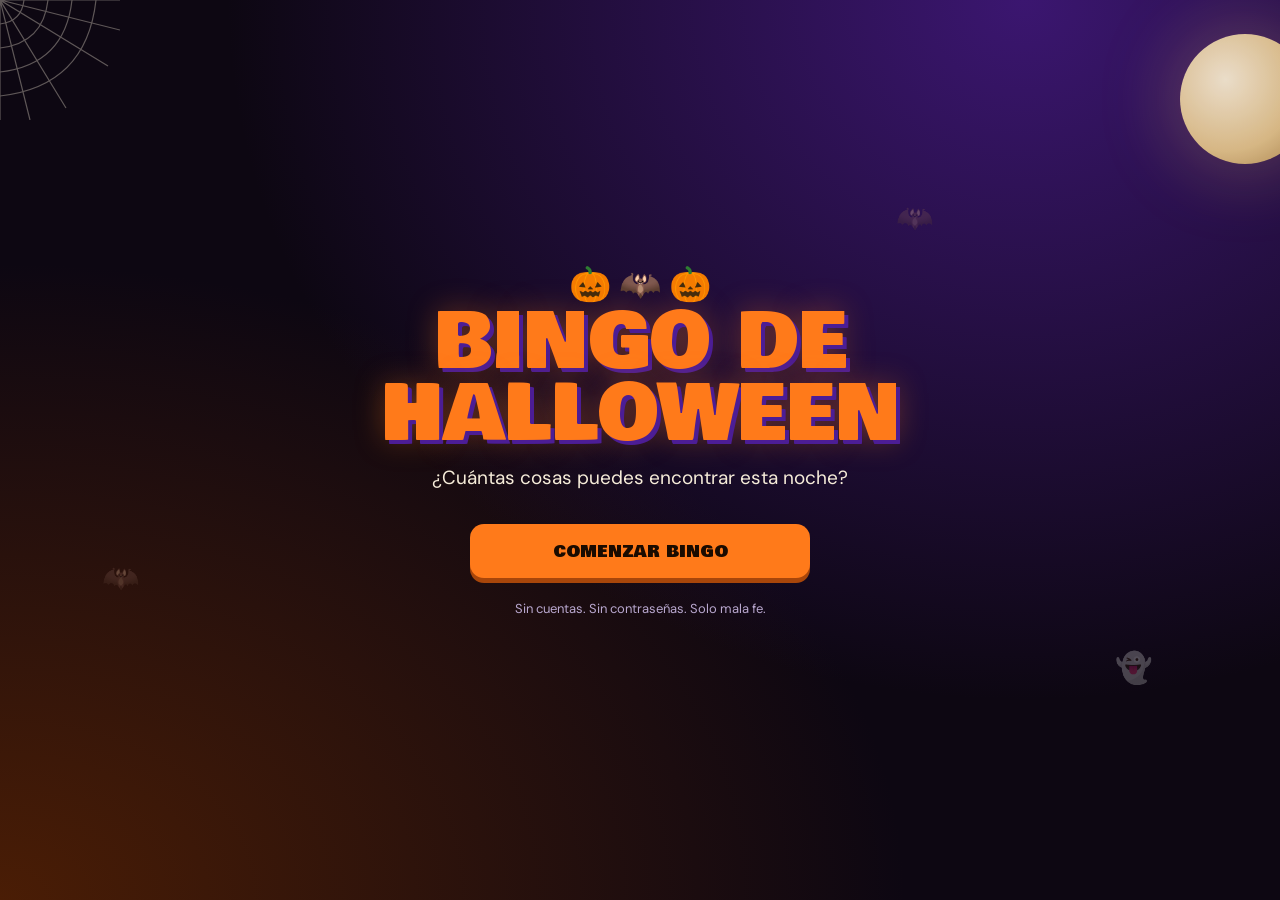
==== index.html @ 64d0144e "Add files via upload" ====
<!DOCTYPE html>
<html lang="es">
<head>
<meta charset="utf-8">
<meta name="viewport" content="width=device-width, initial-scale=1, viewport-fit=cover">
<meta name="theme-color" content="#0d0712">
<title>Bingo de Halloween</title>
<link rel="icon" href="data:image/svg+xml,<svg xmlns=%22http://www.w3.org/2000/svg%22 viewBox=%220 0 100 100%22><text y=%22.9em%22 font-size=%2290%22>🎃</text></svg>">
<link href="https://fonts.googleapis.com/css2?family=Bowlby+One&family=DM+Sans:wght@400;600;700&display=swap" rel="stylesheet">
<style>
/* ===== COLORES: cámbialos aquí ===== */
:root{--bg:#0d0712;--p1:#1b0f2a;--p2:#2d1647;--line:#5a3490;--pu:#7c3aed;--or:#ff7a1a;--or2:#ffb066;--cr:#f6ecd9;--mut:#b9a8cf;
color-scheme:dark;box-sizing:border-box;padding-top:env(safe-area-inset-top,0px);padding-bottom:env(safe-area-inset-bottom,0px)}
*,*::before,*::after{box-sizing:inherit}
html{height:100%;scroll-padding-top:env(safe-area-inset-top,0px)}
body{margin:0;min-height:100%;background:var(--bg);background-image:radial-gradient(ellipse at 80% 0%,#3b1670 0%,transparent 55%),radial-gradient(ellipse at 0% 100%,#4a1d05 0%,transparent 50%);background-attachment:fixed;color:var(--cr);font-family:'DM Sans',system-ui,-apple-system,sans-serif;-webkit-tap-highlight-color:transparent;overflow-x:hidden}
h1,h2,.btn,.title{font-family:'Bowlby One',Impact,'Arial Black',sans-serif;font-weight:400}
.screen{display:none;min-height:100dvh;padding:20px 14px 28px;flex-direction:column;align-items:center;position:relative}
.screen.on{display:flex}
.wrap{width:100%;max-width:560px;margin:0 auto}
/* decoración */
.moon{position:absolute;top:34px;right:-30px;width:130px;height:130px;border-radius:50%;background:radial-gradient(circle at 35% 35%,#fff3d6,#e9c98a 60%,#b58c4a);box-shadow:0 0 70px 10px rgba(255,200,120,.25);opacity:.9;pointer-events:none}
.web{position:absolute;top:0;left:0;width:120px;opacity:.35;pointer-events:none}
.fl{position:absolute;font-size:30px;opacity:.28;pointer-events:none;animation:bob 5s ease-in-out infinite}
@keyframes bob{50%{transform:translateY(-12px) rotate(6deg)}}
/* home */
#home{justify-content:center;text-align:center}
.title{font-size:clamp(40px,13vw,76px);line-height:.95;color:var(--or);text-shadow:4px 4px 0 #4c1d95,0 0 30px rgba(255,122,26,.35);margin:0 0 6px;animation:flick 6s infinite}
@keyframes flick{0%,92%,96%,100%{opacity:1}94%{opacity:.55}98%{opacity:.8}}
.sub{font-size:19px;color:var(--cr);margin:14px 0 34px}
.tiny{color:var(--mut);font-size:13px;margin-top:22px}
/* botones */
.btn{display:inline-flex;align-items:center;justify-content:center;gap:8px;min-height:54px;padding:12px 22px;border:0;border-radius:14px;background:var(--or);color:#1a0b00;font-size:16px;cursor:pointer;box-shadow:0 5px 0 #a8460a;transition:transform .08s,box-shadow .08s,filter .15s;width:100%;max-width:340px;touch-action:manipulation}
.btn:active{transform:translateY(4px);box-shadow:0 1px 0 #a8460a}
.btn:hover{filter:brightness(1.08)}
.btn.ghost{background:transparent;color:var(--cr);border:2px solid var(--line);box-shadow:none}
.btn.sm{min-height:48px;font-size:14px;padding:10px 12px;max-width:none;flex:1}
:focus-visible{outline:3px solid var(--cr);outline-offset:3px}
/* formulario */
#name{justify-content:center;text-align:center}
h2{font-size:28px;margin:0 0 18px;color:var(--or)}
input{width:100%;max-width:340px;min-height:54px;border-radius:14px;border:2px solid var(--line);background:var(--p1);color:var(--cr);font:600 18px 'DM Sans',sans-serif;padding:10px 16px;text-align:center;margin-bottom:12px}
input::placeholder{color:#8d7aa8}
.stack{display:flex;flex-direction:column;align-items:center;gap:12px;width:100%}
.or{color:var(--mut);font-size:14px}
/* juego */
.head{text-align:center;margin-bottom:12px}
.head h2{font-size:clamp(22px,7vw,30px);margin:0 0 8px;overflow-wrap:anywhere}
.prog{display:flex;align-items:center;gap:10px;justify-content:center;font-weight:700;font-size:15px}
.bar{flex:1;max-width:220px;height:14px;border-radius:9px;background:var(--p1);border:2px solid var(--line);overflow:hidden}
.bar i{display:block;height:100%;width:0;background:linear-gradient(90deg,var(--pu),var(--or));transition:width .35s}
.grid{display:grid;grid-template-columns:repeat(var(--n),1fr);gap:8px;width:100%}
.cell{aspect-ratio:1;border-radius:10px;background:var(--p2);border:2px solid var(--line);color:var(--cr);padding:3px;display:flex;align-items:center;justify-content:center;text-align:center;line-height:1.12;overflow:hidden;overflow-wrap:anywhere;hyphens:auto;position:relative;cursor:pointer;font:600 clamp(14px,4.4vw,19px)/1.15 'DM Sans',sans-serif;touch-action:manipulation;transition:background .2s,transform .12s,border-color .2s}
.cell.t1{font-size:clamp(17px,5.4vw,25px)}
.cell.t3{font-size:clamp(13px,3.9vw,17px)}
.cell:hover{border-color:var(--or2)}
.cell:active{transform:scale(.93)}
.cell.on{background:var(--or);border-color:var(--or2);color:#1a0b00;font-weight:700}
.cell.on::after{content:"✓";position:absolute;top:1px;right:4px;font-size:15px;font-weight:700;animation:pop .35s cubic-bezier(.3,1.8,.5,1)}
@keyframes pop{from{transform:scale(0) rotate(-40deg)}}
.cell.win{box-shadow:0 0 0 3px var(--cr),0 0 16px 3px var(--or);z-index:1}
.cell.free{font-size:14px;flex-direction:column;cursor:default;background:#4c1d95;border-color:var(--pu);color:var(--cr)}
.cell.free b{font-size:clamp(34px,11vw,56px);display:block}
.code{display:flex;align-items:center;justify-content:center;gap:10px;margin:14px 0 4px;color:var(--mut);font-size:14px;flex-wrap:wrap}
.code button{background:var(--p1);color:var(--cr);border:2px solid var(--line);border-radius:10px;min-height:44px;padding:0 12px;font:700 15px 'DM Sans',sans-serif;letter-spacing:.5px;cursor:pointer}
.row{display:flex;gap:10px;margin-top:14px}
/* modal */
#modal{position:fixed;inset:0;background:rgba(5,2,10,.85);display:none;align-items:center;justify-content:center;padding:20px;z-index:50}
#modal.on{display:flex}
.box{background:var(--p1);border:3px solid var(--or);border-radius:22px;padding:24px 18px;max-width:380px;width:100%;text-align:center;box-shadow:0 0 50px rgba(255,122,26,.3);animation:box .35s cubic-bezier(.3,1.5,.5,1)}
@keyframes box{from{transform:scale(.7);opacity:0}}
.box .em{font-size:38px;letter-spacing:6px}
.box h2{font-size:42px;margin:6px 0}
.box p{margin:6px 0 12px;font-size:16px}
.box .stack{margin-top:14px}
.mini{display:grid;gap:3px;width:110px;margin:10px auto 0}
.mini i{aspect-ratio:1;border-radius:3px;background:var(--p2);border:1px solid var(--line)}
.mini i.w{background:var(--or);border-color:var(--or2)}
.cf{position:fixed;top:-30px;z-index:60;pointer-events:none;animation:fall linear forwards}
@keyframes fall{to{transform:translateY(112vh) rotate(720deg)}}
#toast{position:fixed;left:50%;bottom:calc(24px + env(safe-area-inset-bottom,0px));transform:translate(-50%,40px);background:var(--cr);color:#1a0b00;font-weight:700;padding:12px 18px;border-radius:12px;opacity:0;transition:.25s;z-index:70;pointer-events:none;max-width:90vw;text-align:center}
#toast.on{opacity:1;transform:translate(-50%,0)}
@media (prefers-reduced-motion:reduce){*{animation:none!important;transition:none!important}}
</style>
</head>
<body>

<!-- PANTALLA 1 -->
<main id="home" class="screen on">
  <div class="moon" aria-hidden="true"></div>
  <svg class="web" viewBox="0 0 100 100" fill="none" stroke="#f6ecd9" stroke-width="1" aria-hidden="true"><path d="M0 0L100 0M0 0L0 100M0 0L90 55M0 0L55 90M0 0L100 25M0 0L25 100"/><path d="M20 0Q18 18 0 20M40 0Q36 36 0 40M60 0Q54 54 0 60M80 0Q72 72 0 80"/></svg>
  <span class="fl" style="left:8%;top:62%" aria-hidden="true">🦇</span>
  <span class="fl" style="right:10%;top:72%;animation-delay:-2s" aria-hidden="true">👻</span>
  <span class="fl" style="left:70%;top:22%;animation-delay:-3s" aria-hidden="true">🦇</span>
  <div class="wrap" style="position:relative">
    <div aria-hidden="true" style="font-size:34px">🎃 🦇 🎃</div>
    <h1 class="title" id="appTitle">BINGO DE<br>HALLOWEEN</h1>
    <p class="sub">¿Cuántas cosas puedes encontrar esta noche?</p>
    <button class="btn" id="goName">COMENZAR BINGO</button>
    <p class="tiny">Sin cuentas. Sin contraseñas. Solo mala fe.</p>
  </div>
</main>

<!-- PANTALLA 2 -->
<main id="name" class="screen">
  <svg class="web" viewBox="0 0 100 100" fill="none" stroke="#f6ecd9" stroke-width="1" aria-hidden="true"><path d="M0 0L100 0M0 0L0 100M0 0L90 55M0 0L55 90M0 0L100 25M0 0L25 100"/><path d="M20 0Q18 18 0 20M40 0Q36 36 0 40M60 0Q54 54 0 60M80 0Q72 72 0 80"/></svg>
  <div class="wrap stack" style="position:relative">
    <h2>¿Cómo te llamas?</h2>
    <label for="nameIn" style="position:absolute;left:-9999px">Tu nombre</label>
    <input id="nameIn" maxlength="20" placeholder="Escribe tu nombre" autocomplete="given-name">
    <label for="codeIn" style="position:absolute;left:-9999px">Código de cartilla opcional</label>
    <input id="codeIn" maxlength="14" placeholder="¿Código de cartilla? (opcional)" autocapitalize="characters" style="font-size:15px;min-height:46px">
    <button class="btn" id="startNamed">EMPEZAR BINGO</button>
    <span class="or">o</span>
    <button class="btn ghost" id="startGuest">CONTINUAR COMO INVITADO</button>
  </div>
</main>

<!-- PANTALLA 3 -->
<main id="game" class="screen">
  <div class="wrap">
    <div class="head">
      <h2 id="gTitle"></h2>
      <div class="prog"><span id="gCount"></span><span class="bar" aria-hidden="true"><i id="gBar"></i></span><span id="gPct"></span></div>
    </div>
    <div class="grid" id="grid" role="group" aria-label="Cartilla de bingo"></div>
    <div class="code"><span>Código de cartilla:</span><button id="codeBtn" aria-label="Copiar código de cartilla"></button></div>
    <div class="row">
      <button class="btn sm" id="share">📤 COMPARTIR</button>
      <button class="btn sm ghost" id="newCard">🔄 NUEVA CARTILLA</button>
    </div>
  </div>
</main>

<!-- PANTALLA 4 / diálogos -->
<div id="modal" role="dialog" aria-modal="true" aria-labelledby="mTitle">
  <div class="box">
    <div class="em" id="mEmoji"></div>
    <h2 id="mTitle"></h2>
    <p id="mText"></p>
    <div id="mExtra"></div>
    <div class="stack" id="mBtns"></div>
  </div>
</div>
<div id="toast" role="status" aria-live="polite"></div>

<script>
/* ===== CONFIGURACIÓN: cambia textos y reglas aquí ===== */
const CONFIG = {
  APP_NAME: 'Bingo de Halloween',
  SIZE: 3,                    // 3 = cartilla 3×3 (el banco debe tener al menos SIZE*SIZE)
  FREE: true,                 // casilla central LIBRE (solo si SIZE es impar)
  CODE_PREFIX: 'HALLOWEEN-',
  STORAGE_KEY: 'bingo-halloween-v1'
};

/* ===== BANCO DE CASILLAS: agrega, borra o edita líneas ===== */
const BANK = [
  "Un fantasma que parece que sí murió",
  "Un niño con cara de necesitar terapia",
  "Un adulto llorando detrás de la máscara",
  "Un niño más aterrador que su disfraz",
  "Un esqueleto con mejor postura que tú",
  "Un payaso que debería estar vigilado",
  "Un asesino con el cuchillo de su mamá",
  "Sangre falsa con demasiada convicción",
  "Un niño cobrando dulces como una deuda",
  "Una abuela con más dulces que moral",
  "Un fantasma con hoyo para el celular",
  "Alguien disfrazado de mal diagnóstico",
  "Un zombie que ya venía así de casa",
  "Un niño sin ningún adulto a la vista",
  "Un adulto robándole dulces a un niño",
  "Una calabaza tallada con cara de tu ex",
  "Un vecino fingiendo no estar en casa",
  "Dulces vencidos desde 2019",
  "Un dulce sin envoltorio. Sospechoso",
  "Un perro que te juzga en silencio",
  "Un gato con plan de venganza",
  "Mascota más tolerante que su dueño",
  "Un muerto viviente con 2 horas de sueño",
  "Alguien que da más miedo sin disfraz",
  "Una pareja peleando en pleno disfraz",
  "Dos disfraces iguales y un odio nuevo",
  "Un grupo que no sabe quién eligió el tema",
  "Un amigo que ya vomitó. Son las 9",
  "Alguien llorando y diciendo “estoy bien”",
  "Un vaso rojo con “solo agua”",
  "Un asesino serial con sudadera de la U",
  "Una momia desenrollándose en público",
  "Un disfraz roto, ahora es denuncia",
  "Alguien disfrazado de un lunes",
  "Alguien disfrazado de su saldo bancario",
  "Un zombie con mejor vida social que tú",
  "Una persona sola entre mil disfraces",
  "Un chiste de muertos que cayó mal",
  "Un velorio con mejor ambiente que esto",
  "Un señor de 40 pidiendo dulces en serio",
  "Alguien dando el pésame al “muerto”",
  "Un bulto en el piso: ¿borracho o cadáver?",
  "Un niño disfrazado de oficinista",
  "Un oficinista disfrazado de oficinista",
  "Un “zombie” con resaca de ayer",
  "Un amigo que se rindió y se fue a casa",
  "Una máscara que da miedo al sonreír",
  "Una bruja con mejor trabajo que tú",
  "Una calabaza podrida del año pasado",
  "Una tumba de cartón con nombre mal escrito",
  "Un adorno que da miedo sin razón",
  "“Yo no creo en esto” corriendo",
  "Un NPC cargando una bolsa de dulces",
  "Un grupo que se odia, pero posa",
  "Alguien pidiendo dulces como amenaza",
  "Una caja de dulces abandonada a su suerte",
  "Un doctor que no es doctor",
  "Una “mordida” que en realidad es chupetón",
  "Un bebé con cara de arrepentirse de nacer",
  "Alguien que se cae y sigue en personaje",
  "Un cadáver fingido que sí se movió",
  "Una sombra que resultó ser un vecino",
  "Un adulto asustando niños demasiado bien",
  "Una casa a oscuras con un ruido raro",
  "Un disfraz que ya olía a muerto",
  "Un hombre arrastrando a su amigo “muerto”",
  "Un sobreviviente de una mala decisión",
  "Un fantasma que no sabe que murió",
  "Alguien con la lápida de su sueldo"
];

/* ===== LÓGICA ===== */
const $ = s => document.querySelector(s);
const N = CONFIG.SIZE, TOTAL = N * N;
const HAS_FREE = CONFIG.FREE && N % 2 === 1;
const FREE_IDX = (TOTAL - 1) / 2;
const POOL = [...new Set(BANK)];               // quita duplicados del banco por seguridad
const NEED = TOTAL - (HAS_FREE ? 1 : 0);
let st = null;

function rng(a){return function(){a|=0;a=a+0x6D2B79F5|0;let t=Math.imul(a^a>>>15,1|a);t=t+Math.imul(t^t>>>7,61|t)^t;return((t^t>>>14)>>>0)/4294967296}}
function randCode(){return Math.floor(Math.random()*65536).toString(16).toUpperCase().padStart(4,'0')}
// Misma semilla + mismo banco = misma cartilla
function build(code){
  const r = rng(parseInt(code,16));
  const a = POOL.slice();
  for(let i=a.length-1;i>0;i--){const j=Math.floor(r()*(i+1));[a[i],a[j]]=[a[j],a[i]]}
  const cells = a.slice(0,NEED);               // los primeros NEED del mezclado: sin repetidos
  if(HAS_FREE) cells.splice(FREE_IDX,0,null);
  return cells;
}
function lines(){
  const L=[];
  for(let r=0;r<N;r++)L.push({id:'r'+r,name:'Fila '+(r+1),c:[...Array(N)].map((_,c)=>r*N+c)});
  for(let c=0;c<N;c++)L.push({id:'c'+c,name:'Columna '+(c+1),c:[...Array(N)].map((_,r)=>r*N+c)});
  L.push({id:'d1',name:'Diagonal ↘',c:[...Array(N)].map((_,i)=>i*N+i)});
  L.push({id:'d2',name:'Diagonal ↙',c:[...Array(N)].map((_,i)=>i*N+(N-1-i))});
  return L;
}
const LINES = lines();
function save(){try{localStorage.setItem(CONFIG.STORAGE_KEY,JSON.stringify(st))}catch(e){}}
function load(){try{const s=JSON.parse(localStorage.getItem(CONFIG.STORAGE_KEY));if(s&&Array.isArray(s.cells)&&s.cells.length===TOTAL&&Array.isArray(s.marked))return s}catch(e){}return null}
function show(id){document.querySelectorAll('.screen').forEach(s=>s.classList.toggle('on',s.id===id));window.scrollTo(0,0)}
let tt;function toast(m){const t=$('#toast');t.textContent=m;t.classList.add('on');clearTimeout(tt);tt=setTimeout(()=>t.classList.remove('on'),2200)}
function parseCode(v){const m=String(v||'').trim().toUpperCase().replace(CONFIG.CODE_PREFIX,'');return /^[0-9A-F]{4}$/.test(m)?m:null}

function fresh(code){
  st.code=code; st.cells=build(code);
  st.marked=st.cells.map(c=>c===null); st.bingos=[];
  save(); renderGrid(); update();
}
function renderGrid(){
  const g=$('#grid'); g.innerHTML=''; g.style.setProperty('--n',N);
  st.cells.forEach((t,i)=>{
    const b=document.createElement('button'); b.type='button'; b.className='cell';
    if(t===null){b.classList.add('free');b.disabled=true;b.innerHTML='<b>🎃</b>LIBRE';b.setAttribute('aria-label','Casilla libre, ya marcada');}
    else{b.textContent=t;b.classList.add(t.length<26?'t1':t.length>44?'t3':'t2');b.dataset.i=i;b.setAttribute('aria-pressed','false');b.setAttribute('aria-label',t);b.onclick=()=>toggle(i)}
    g.append(b);
  });
}
function done(){
  const d=LINES.filter(l=>l.c.every(i=>st.marked[i]));
  if(st.marked.every(Boolean)) d.push({id:'full',name:'¡Cartilla completa!',c:[...Array(TOTAL).keys()]});
  return d;
}
function update(){
  const d=done(), win=new Set(); d.filter(l=>l.id!=='full').forEach(l=>l.c.forEach(i=>win.add(i)));
  [...$('#grid').children].forEach((b,i)=>{
    if(st.cells[i]===null){b.classList.toggle('win',win.has(i));return}
    b.classList.toggle('on',!!st.marked[i]); b.setAttribute('aria-pressed',!!st.marked[i]); b.classList.toggle('win',win.has(i));
  });
  const found=st.marked.filter((m,i)=>m&&st.cells[i]!==null).length, pct=Math.round(found/NEED*100);
  $('#gTitle').textContent='Bingo de '+st.name+' 🎃';
  $('#gCount').textContent=found+' / '+NEED+' encontrados';
  $('#gBar').style.width=pct+'%'; $('#gPct').textContent=pct+'%';
  $('#codeBtn').textContent=CONFIG.CODE_PREFIX+st.code+' 📋';
  return d;
}
function toggle(i){
  st.marked[i]=!st.marked[i];
  if(navigator.vibrate)try{navigator.vibrate(12)}catch(e){}
  const d=update();
  const fresh_=d.filter(l=>!st.bingos.includes(l.id));
  st.bingos=d.map(l=>l.id); save();
  if(fresh_.length&&st.marked[i]) bingo(fresh_);
}
function mini(set){
  const m=document.createElement('div');m.className='mini';m.style.gridTemplateColumns='repeat('+N+',1fr)';
  for(let i=0;i<TOTAL;i++){const c=document.createElement('i');if(set.has(i))c.className='w';m.append(c)}
  return m;
}
function bingo(ls){
  const full=ls.some(l=>l.id==='full'), set=new Set(); ls.forEach(l=>l.c.forEach(i=>set.add(i)));
  confetti();
  modal({emoji:'🎃 👻 🎃',title:full?'¡CARTILLA!':'¡BINGO!',
    text:(full?'¡Completaste TODA la cartilla! ':'Acabas de completar: '+ls.map(l=>l.name).join(' + ')+'. ')+'¡Encontraste '+(full?NEED:N)+' cosas de Halloween!',
    extra:full?null:mini(set),btns:[['SEGUIR JUGANDO','',null]]});
}
function modal({emoji,title,text,extra,btns}){
  $('#mEmoji').textContent=emoji||''; $('#mTitle').textContent=title; $('#mText').textContent=text||'';
  const x=$('#mExtra');x.innerHTML='';if(extra)x.append(extra);
  const b=$('#mBtns');b.innerHTML='';
  btns.forEach(([l,cls,fn])=>{const e=document.createElement('button');e.className='btn '+cls;e.textContent=l;e.onclick=()=>{$('#modal').classList.remove('on');if(fn)fn()};b.append(e)});
  $('#modal').classList.add('on'); b.firstChild.focus();
}
function confetti(){
  if(matchMedia('(prefers-reduced-motion:reduce)').matches)return;
  const em=['🎃','🦇','👻','🕸️','🌙'],col=['#ff7a1a','#7c3aed','#f6ecd9','#ffb066'];
  for(let i=0;i<46;i++){
    const s=document.createElement('span');s.className='cf';
    if(i%3===0){s.textContent=em[i%5];s.style.fontSize=(18+Math.random()*14)+'px'}
    else{s.style.width='9px';s.style.height='14px';s.style.background=col[i%4]}
    s.style.left=Math.random()*100+'vw';s.style.animationDuration=(1.6+Math.random()*1.6)+'s';s.style.animationDelay=Math.random()*.5+'s';
    document.body.append(s);setTimeout(()=>s.remove(),3800);
  }
}
function copy(text){
  if(navigator.clipboard&&window.isSecureContext)return navigator.clipboard.writeText(text);
  return new Promise((ok,no)=>{const t=document.createElement('textarea');t.value=text;t.style.cssText='position:fixed;opacity:0';document.body.append(t);t.select();try{document.execCommand('copy')?ok():no()}catch(e){no()}t.remove()});
}
function shareText(){
  const found=st.marked.filter((m,i)=>m&&st.cells[i]!==null).length;
  return '🎃 '+CONFIG.APP_NAME+'\nJugador: '+st.name+'\n'+found+'/'+NEED+' encontrados\nCódigo: '+CONFIG.CODE_PREFIX+st.code;
}
async function share(){
  const text=shareText();
  if(navigator.share){try{await navigator.share({title:CONFIG.APP_NAME,text});return}catch(e){if(e&&e.name==='AbortError')return}}
  try{await copy(text);toast('Copiado. Pégalo en el grupo 📋')}catch(e){toast('No se pudo copiar')}
}
function start(name,codeRaw){
  let code=null;
  if(codeRaw&&codeRaw.trim()){code=parseCode(codeRaw);if(!code){toast('Código inválido. Ej: '+CONFIG.CODE_PREFIX+'7F3A');return}}
  st={name:name||'invitado',code:'',cells:[],marked:[],bingos:[]};
  fresh(code||randCode()); show('game');
}

/* ===== EVENTOS ===== */
document.title=CONFIG.APP_NAME;
$('#goName').onclick=()=>{show('name');$('#nameIn').focus()};
$('#startNamed').onclick=()=>{const n=$('#nameIn').value.trim();if(!n){toast('Escribe tu nombre o entra como invitado');$('#nameIn').focus();return}start(n,$('#codeIn').value)};
$('#startGuest').onclick=()=>start('',$('#codeIn').value);
$('#nameIn').addEventListener('keydown',e=>{if(e.key==='Enter')$('#startNamed').click()});
$('#share').onclick=share;
$('#codeBtn').onclick=()=>copy(CONFIG.CODE_PREFIX+st.code).then(()=>toast('Código copiado')).catch(()=>toast('No se pudo copiar'));
$('#newCard').onclick=()=>modal({emoji:'🔄',title:'¿NUEVA?',text:'¿Quieres generar una nueva cartilla? Perderás el progreso actual.',
  btns:[['CANCELAR','ghost',null],['NUEVA CARTILLA','',()=>fresh(randCode())]]});

/* ===== ARRANQUE: retoma la cartilla guardada ===== */
st=load();
if(st){renderGrid();update();show('game')}
</script>
</body>
</html>
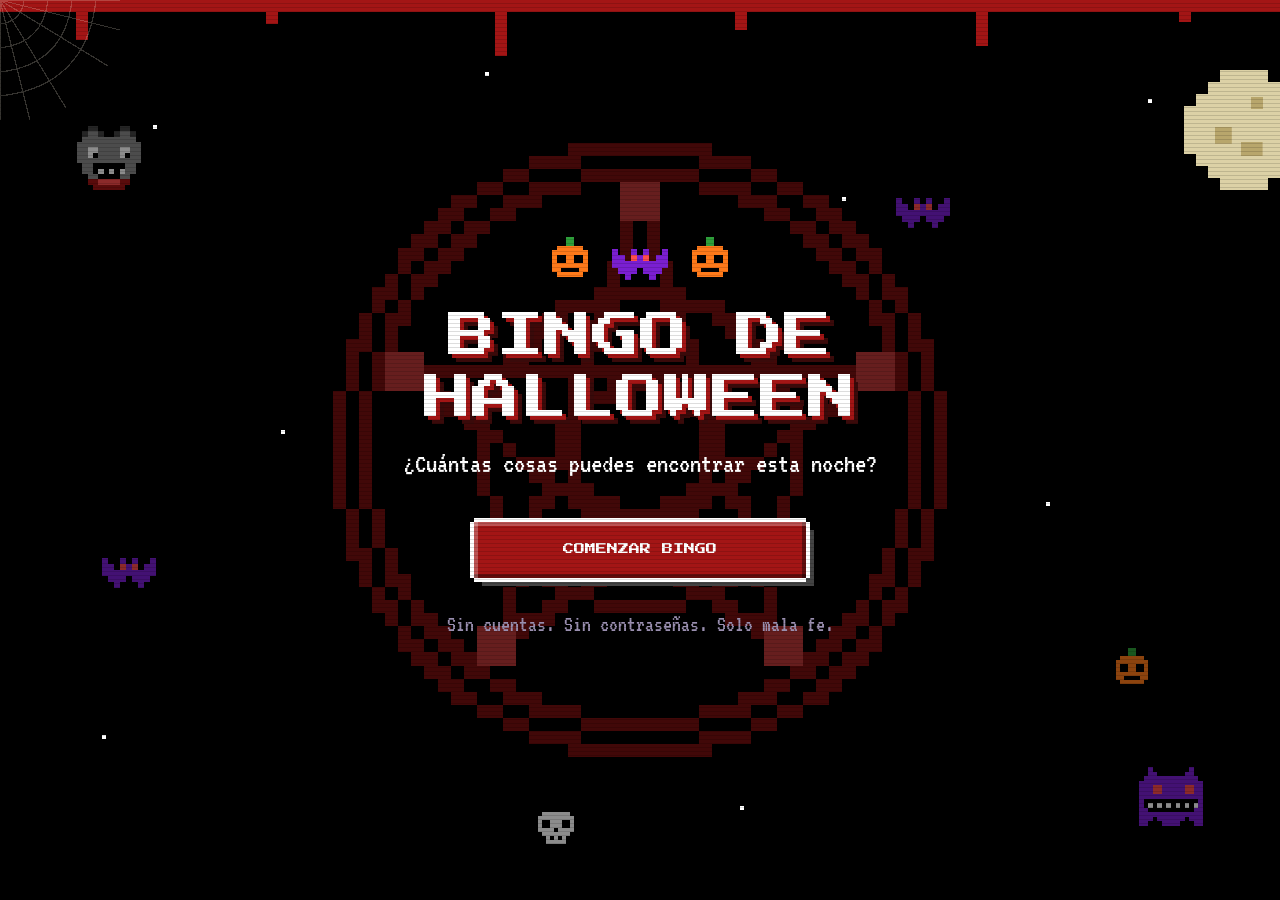
==== commit fc8df859: "CAMBIO TOTAL DE LA INTERFAZ Agregué nuevo archivo para sprites en Css" ====
--- a/index.html
+++ b/index.html
@@ -3,99 +3,31 @@
 <head>
 <meta charset="utf-8">
 <meta name="viewport" content="width=device-width, initial-scale=1, viewport-fit=cover">
-<meta name="theme-color" content="#0d0712">
+<meta name="theme-color" content="#000000">
 <title>Bingo de Halloween</title>
 <link rel="icon" href="data:image/svg+xml,<svg xmlns=%22http://www.w3.org/2000/svg%22 viewBox=%220 0 100 100%22><text y=%22.9em%22 font-size=%2290%22>🎃</text></svg>">
-<link href="https://fonts.googleapis.com/css2?family=Bowlby+One&family=DM+Sans:wght@400;600;700&display=swap" rel="stylesheet">
-<style>
-/* ===== COLORES: cámbialos aquí ===== */
-:root{--bg:#0d0712;--p1:#1b0f2a;--p2:#2d1647;--line:#5a3490;--pu:#7c3aed;--or:#ff7a1a;--or2:#ffb066;--cr:#f6ecd9;--mut:#b9a8cf;
-color-scheme:dark;box-sizing:border-box;padding-top:env(safe-area-inset-top,0px);padding-bottom:env(safe-area-inset-bottom,0px)}
-*,*::before,*::after{box-sizing:inherit}
-html{height:100%;scroll-padding-top:env(safe-area-inset-top,0px)}
-body{margin:0;min-height:100%;background:var(--bg);background-image:radial-gradient(ellipse at 80% 0%,#3b1670 0%,transparent 55%),radial-gradient(ellipse at 0% 100%,#4a1d05 0%,transparent 50%);background-attachment:fixed;color:var(--cr);font-family:'DM Sans',system-ui,-apple-system,sans-serif;-webkit-tap-highlight-color:transparent;overflow-x:hidden}
-h1,h2,.btn,.title{font-family:'Bowlby One',Impact,'Arial Black',sans-serif;font-weight:400}
-.screen{display:none;min-height:100dvh;padding:20px 14px 28px;flex-direction:column;align-items:center;position:relative}
-.screen.on{display:flex}
-.wrap{width:100%;max-width:560px;margin:0 auto}
-/* decoración */
-.moon{position:absolute;top:34px;right:-30px;width:130px;height:130px;border-radius:50%;background:radial-gradient(circle at 35% 35%,#fff3d6,#e9c98a 60%,#b58c4a);box-shadow:0 0 70px 10px rgba(255,200,120,.25);opacity:.9;pointer-events:none}
-.web{position:absolute;top:0;left:0;width:120px;opacity:.35;pointer-events:none}
-.fl{position:absolute;font-size:30px;opacity:.28;pointer-events:none;animation:bob 5s ease-in-out infinite}
-@keyframes bob{50%{transform:translateY(-12px) rotate(6deg)}}
-/* home */
-#home{justify-content:center;text-align:center}
-.title{font-size:clamp(40px,13vw,76px);line-height:.95;color:var(--or);text-shadow:4px 4px 0 #4c1d95,0 0 30px rgba(255,122,26,.35);margin:0 0 6px;animation:flick 6s infinite}
-@keyframes flick{0%,92%,96%,100%{opacity:1}94%{opacity:.55}98%{opacity:.8}}
-.sub{font-size:19px;color:var(--cr);margin:14px 0 34px}
-.tiny{color:var(--mut);font-size:13px;margin-top:22px}
-/* botones */
-.btn{display:inline-flex;align-items:center;justify-content:center;gap:8px;min-height:54px;padding:12px 22px;border:0;border-radius:14px;background:var(--or);color:#1a0b00;font-size:16px;cursor:pointer;box-shadow:0 5px 0 #a8460a;transition:transform .08s,box-shadow .08s,filter .15s;width:100%;max-width:340px;touch-action:manipulation}
-.btn:active{transform:translateY(4px);box-shadow:0 1px 0 #a8460a}
-.btn:hover{filter:brightness(1.08)}
-.btn.ghost{background:transparent;color:var(--cr);border:2px solid var(--line);box-shadow:none}
-.btn.sm{min-height:48px;font-size:14px;padding:10px 12px;max-width:none;flex:1}
-:focus-visible{outline:3px solid var(--cr);outline-offset:3px}
-/* formulario */
-#name{justify-content:center;text-align:center}
-h2{font-size:28px;margin:0 0 18px;color:var(--or)}
-input{width:100%;max-width:340px;min-height:54px;border-radius:14px;border:2px solid var(--line);background:var(--p1);color:var(--cr);font:600 18px 'DM Sans',sans-serif;padding:10px 16px;text-align:center;margin-bottom:12px}
-input::placeholder{color:#8d7aa8}
-.stack{display:flex;flex-direction:column;align-items:center;gap:12px;width:100%}
-.or{color:var(--mut);font-size:14px}
-/* juego */
-.head{text-align:center;margin-bottom:12px}
-.head h2{font-size:clamp(22px,7vw,30px);margin:0 0 8px;overflow-wrap:anywhere}
-.prog{display:flex;align-items:center;gap:10px;justify-content:center;font-weight:700;font-size:15px}
-.bar{flex:1;max-width:220px;height:14px;border-radius:9px;background:var(--p1);border:2px solid var(--line);overflow:hidden}
-.bar i{display:block;height:100%;width:0;background:linear-gradient(90deg,var(--pu),var(--or));transition:width .35s}
-.grid{display:grid;grid-template-columns:repeat(var(--n),1fr);gap:8px;width:100%}
-.cell{aspect-ratio:1;border-radius:10px;background:var(--p2);border:2px solid var(--line);color:var(--cr);padding:3px;display:flex;align-items:center;justify-content:center;text-align:center;line-height:1.12;overflow:hidden;overflow-wrap:anywhere;hyphens:auto;position:relative;cursor:pointer;font:600 clamp(14px,4.4vw,19px)/1.15 'DM Sans',sans-serif;touch-action:manipulation;transition:background .2s,transform .12s,border-color .2s}
-.cell.t1{font-size:clamp(17px,5.4vw,25px)}
-.cell.t3{font-size:clamp(13px,3.9vw,17px)}
-.cell:hover{border-color:var(--or2)}
-.cell:active{transform:scale(.93)}
-.cell.on{background:var(--or);border-color:var(--or2);color:#1a0b00;font-weight:700}
-.cell.on::after{content:"✓";position:absolute;top:1px;right:4px;font-size:15px;font-weight:700;animation:pop .35s cubic-bezier(.3,1.8,.5,1)}
-@keyframes pop{from{transform:scale(0) rotate(-40deg)}}
-.cell.win{box-shadow:0 0 0 3px var(--cr),0 0 16px 3px var(--or);z-index:1}
-.cell.free{font-size:14px;flex-direction:column;cursor:default;background:#4c1d95;border-color:var(--pu);color:var(--cr)}
-.cell.free b{font-size:clamp(34px,11vw,56px);display:block}
-.code{display:flex;align-items:center;justify-content:center;gap:10px;margin:14px 0 4px;color:var(--mut);font-size:14px;flex-wrap:wrap}
-.code button{background:var(--p1);color:var(--cr);border:2px solid var(--line);border-radius:10px;min-height:44px;padding:0 12px;font:700 15px 'DM Sans',sans-serif;letter-spacing:.5px;cursor:pointer}
-.row{display:flex;gap:10px;margin-top:14px}
-/* modal */
-#modal{position:fixed;inset:0;background:rgba(5,2,10,.85);display:none;align-items:center;justify-content:center;padding:20px;z-index:50}
-#modal.on{display:flex}
-.box{background:var(--p1);border:3px solid var(--or);border-radius:22px;padding:24px 18px;max-width:380px;width:100%;text-align:center;box-shadow:0 0 50px rgba(255,122,26,.3);animation:box .35s cubic-bezier(.3,1.5,.5,1)}
-@keyframes box{from{transform:scale(.7);opacity:0}}
-.box .em{font-size:38px;letter-spacing:6px}
-.box h2{font-size:42px;margin:6px 0}
-.box p{margin:6px 0 12px;font-size:16px}
-.box .stack{margin-top:14px}
-.mini{display:grid;gap:3px;width:110px;margin:10px auto 0}
-.mini i{aspect-ratio:1;border-radius:3px;background:var(--p2);border:1px solid var(--line)}
-.mini i.w{background:var(--or);border-color:var(--or2)}
-.cf{position:fixed;top:-30px;z-index:60;pointer-events:none;animation:fall linear forwards}
-@keyframes fall{to{transform:translateY(112vh) rotate(720deg)}}
-#toast{position:fixed;left:50%;bottom:calc(24px + env(safe-area-inset-bottom,0px));transform:translate(-50%,40px);background:var(--cr);color:#1a0b00;font-weight:700;padding:12px 18px;border-radius:12px;opacity:0;transition:.25s;z-index:70;pointer-events:none;max-width:90vw;text-align:center}
-#toast.on{opacity:1;transform:translate(-50%,0)}
-@media (prefers-reduced-motion:reduce){*{animation:none!important;transition:none!important}}
-</style>
+<link href="https://fonts.googleapis.com/css2?family=Press+Start+2P&family=VT323&display=swap" rel="stylesheet">
+<link rel="stylesheet" href="styles.css">
+<link rel="stylesheet" href="sprites.css">
 </head>
 <body>
+<i class="circ" aria-hidden="true"></i>
 
 <!-- PANTALLA 1 -->
 <main id="home" class="screen on">
   <div class="moon" aria-hidden="true"></div>
   <svg class="web" viewBox="0 0 100 100" fill="none" stroke="#f6ecd9" stroke-width="1" aria-hidden="true"><path d="M0 0L100 0M0 0L0 100M0 0L90 55M0 0L55 90M0 0L100 25M0 0L25 100"/><path d="M20 0Q18 18 0 20M40 0Q36 36 0 40M60 0Q54 54 0 60M80 0Q72 72 0 80"/></svg>
-  <span class="fl" style="left:8%;top:62%" aria-hidden="true">🦇</span>
-  <span class="fl" style="right:10%;top:72%;animation-delay:-2s" aria-hidden="true">👻</span>
-  <span class="fl" style="left:70%;top:22%;animation-delay:-3s" aria-hidden="true">🦇</span>
+  <i class="fl bat" style="left:8%;top:62%" aria-hidden="true"></i>
+  <i class="fl pk" style="right:10%;top:72%;animation-delay:-1s" aria-hidden="true"></i>
+  <i class="fl bat" style="left:70%;top:22%;animation-delay:-1.5s" aria-hidden="true"></i>
+  <i class="fl bot" style="left:6%;top:14%;animation-delay:-.5s" aria-hidden="true"></i>
+  <i class="fl gh" style="right:6%;bottom:8%" aria-hidden="true"></i>
+  <i class="fl skull" style="left:42%;bottom:6%;animation-delay:-1s" aria-hidden="true"></i>
   <div class="wrap" style="position:relative">
-    <div aria-hidden="true" style="font-size:34px">🎃 🦇 🎃</div>
+    <div aria-hidden="true"><i class="spr pk"></i><i class="spr bat"></i><i class="spr pk"></i></div>
     <h1 class="title" id="appTitle">BINGO DE<br>HALLOWEEN</h1>
     <p class="sub">¿Cuántas cosas puedes encontrar esta noche?</p>
+    <button class="btn" id="resume" style="display:none;margin-bottom:12px">> CONTINUAR CARTILLA</button>
     <button class="btn" id="goName">COMENZAR BINGO</button>
     <p class="tiny">Sin cuentas. Sin contraseñas. Solo mala fe.</p>
   </div>
@@ -103,31 +35,42 @@
 
 <!-- PANTALLA 2 -->
 <main id="name" class="screen">
+  <i class="fl gh" style="right:6%;bottom:6%" aria-hidden="true"></i>
+  <i class="fl bot" style="left:5%;bottom:8%" aria-hidden="true"></i>
   <svg class="web" viewBox="0 0 100 100" fill="none" stroke="#f6ecd9" stroke-width="1" aria-hidden="true"><path d="M0 0L100 0M0 0L0 100M0 0L90 55M0 0L55 90M0 0L100 25M0 0L25 100"/><path d="M20 0Q18 18 0 20M40 0Q36 36 0 40M60 0Q54 54 0 60M80 0Q72 72 0 80"/></svg>
   <div class="wrap stack" style="position:relative">
     <h2>¿Cómo te llamas?</h2>
     <label for="nameIn" style="position:absolute;left:-9999px">Tu nombre</label>
     <input id="nameIn" maxlength="20" placeholder="Escribe tu nombre" autocomplete="given-name">
+    <p class="or" style="margin:0">Tamaño de la cartilla</p>
+    <div id="sizes" style="width:100%"></div>
     <label for="codeIn" style="position:absolute;left:-9999px">Código de cartilla opcional</label>
-    <input id="codeIn" maxlength="14" placeholder="¿Código de cartilla? (opcional)" autocapitalize="characters" style="font-size:15px;min-height:46px">
+    <input id="codeIn" maxlength="14" placeholder="¿Código de cartilla? (opcional)" autocapitalize="characters">
     <button class="btn" id="startNamed">EMPEZAR BINGO</button>
     <span class="or">o</span>
     <button class="btn ghost" id="startGuest">CONTINUAR COMO INVITADO</button>
+    <button class="btn ghost" id="backName">← VOLVER</button>
   </div>
 </main>
 
 <!-- PANTALLA 3 -->
 <main id="game" class="screen">
+  <i class="fl bot" style="right:3%;bottom:6px;opacity:.3" aria-hidden="true"></i>
+  <i class="fl gh" style="left:3%;bottom:6px;opacity:.3" aria-hidden="true"></i>
   <div class="wrap">
     <div class="head">
       <h2 id="gTitle"></h2>
       <div class="prog"><span id="gCount"></span><span class="bar" aria-hidden="true"><i id="gBar"></i></span><span id="gPct"></span></div>
+      <p class="retos" id="gReto"></p>
     </div>
     <div class="grid" id="grid" role="group" aria-label="Cartilla de bingo"></div>
     <div class="code"><span>Código de cartilla:</span><button id="codeBtn" aria-label="Copiar código de cartilla"></button></div>
     <div class="row">
-      <button class="btn sm" id="share">📤 COMPARTIR</button>
-      <button class="btn sm ghost" id="newCard">🔄 NUEVA CARTILLA</button>
+      <button class="btn sm" id="share">COMPARTIR</button>
+      <button class="btn sm ghost" id="newCard">NUEVA CARTILLA</button>
+    </div>
+    <div class="row">
+      <button class="btn sm ghost" id="toHub">VOLVER AL INICIO</button>
     </div>
   </div>
 </main>
@@ -144,228 +87,6 @@
 </div>
 <div id="toast" role="status" aria-live="polite"></div>
 
-<script>
-/* ===== CONFIGURACIÓN: cambia textos y reglas aquí ===== */
-const CONFIG = {
-  APP_NAME: 'Bingo de Halloween',
-  SIZE: 3,                    // 3 = cartilla 3×3 (el banco debe tener al menos SIZE*SIZE)
-  FREE: true,                 // casilla central LIBRE (solo si SIZE es impar)
-  CODE_PREFIX: 'HALLOWEEN-',
-  STORAGE_KEY: 'bingo-halloween-v1'
-};
-
-/* ===== BANCO DE CASILLAS: agrega, borra o edita líneas ===== */
-const BANK = [
-  "Un fantasma que parece que sí murió",
-  "Un niño con cara de necesitar terapia",
-  "Un adulto llorando detrás de la máscara",
-  "Un niño más aterrador que su disfraz",
-  "Un esqueleto con mejor postura que tú",
-  "Un payaso que debería estar vigilado",
-  "Un asesino con el cuchillo de su mamá",
-  "Sangre falsa con demasiada convicción",
-  "Un niño cobrando dulces como una deuda",
-  "Una abuela con más dulces que moral",
-  "Un fantasma con hoyo para el celular",
-  "Alguien disfrazado de mal diagnóstico",
-  "Un zombie que ya venía así de casa",
-  "Un niño sin ningún adulto a la vista",
-  "Un adulto robándole dulces a un niño",
-  "Una calabaza tallada con cara de tu ex",
-  "Un vecino fingiendo no estar en casa",
-  "Dulces vencidos desde 2019",
-  "Un dulce sin envoltorio. Sospechoso",
-  "Un perro que te juzga en silencio",
-  "Un gato con plan de venganza",
-  "Mascota más tolerante que su dueño",
-  "Un muerto viviente con 2 horas de sueño",
-  "Alguien que da más miedo sin disfraz",
-  "Una pareja peleando en pleno disfraz",
-  "Dos disfraces iguales y un odio nuevo",
-  "Un grupo que no sabe quién eligió el tema",
-  "Un amigo que ya vomitó. Son las 9",
-  "Alguien llorando y diciendo “estoy bien”",
-  "Un vaso rojo con “solo agua”",
-  "Un asesino serial con sudadera de la U",
-  "Una momia desenrollándose en público",
-  "Un disfraz roto, ahora es denuncia",
-  "Alguien disfrazado de un lunes",
-  "Alguien disfrazado de su saldo bancario",
-  "Un zombie con mejor vida social que tú",
-  "Una persona sola entre mil disfraces",
-  "Un chiste de muertos que cayó mal",
-  "Un velorio con mejor ambiente que esto",
-  "Un señor de 40 pidiendo dulces en serio",
-  "Alguien dando el pésame al “muerto”",
-  "Un bulto en el piso: ¿borracho o cadáver?",
-  "Un niño disfrazado de oficinista",
-  "Un oficinista disfrazado de oficinista",
-  "Un “zombie” con resaca de ayer",
-  "Un amigo que se rindió y se fue a casa",
-  "Una máscara que da miedo al sonreír",
-  "Una bruja con mejor trabajo que tú",
-  "Una calabaza podrida del año pasado",
-  "Una tumba de cartón con nombre mal escrito",
-  "Un adorno que da miedo sin razón",
-  "“Yo no creo en esto” corriendo",
-  "Un NPC cargando una bolsa de dulces",
-  "Un grupo que se odia, pero posa",
-  "Alguien pidiendo dulces como amenaza",
-  "Una caja de dulces abandonada a su suerte",
-  "Un doctor que no es doctor",
-  "Una “mordida” que en realidad es chupetón",
-  "Un bebé con cara de arrepentirse de nacer",
-  "Alguien que se cae y sigue en personaje",
-  "Un cadáver fingido que sí se movió",
-  "Una sombra que resultó ser un vecino",
-  "Un adulto asustando niños demasiado bien",
-  "Una casa a oscuras con un ruido raro",
-  "Un disfraz que ya olía a muerto",
-  "Un hombre arrastrando a su amigo “muerto”",
-  "Un sobreviviente de una mala decisión",
-  "Un fantasma que no sabe que murió",
-  "Alguien con la lápida de su sueldo"
-];
-
-/* ===== LÓGICA ===== */
-const $ = s => document.querySelector(s);
-const N = CONFIG.SIZE, TOTAL = N * N;
-const HAS_FREE = CONFIG.FREE && N % 2 === 1;
-const FREE_IDX = (TOTAL - 1) / 2;
-const POOL = [...new Set(BANK)];               // quita duplicados del banco por seguridad
-const NEED = TOTAL - (HAS_FREE ? 1 : 0);
-let st = null;
-
-function rng(a){return function(){a|=0;a=a+0x6D2B79F5|0;let t=Math.imul(a^a>>>15,1|a);t=t+Math.imul(t^t>>>7,61|t)^t;return((t^t>>>14)>>>0)/4294967296}}
-function randCode(){return Math.floor(Math.random()*65536).toString(16).toUpperCase().padStart(4,'0')}
-// Misma semilla + mismo banco = misma cartilla
-function build(code){
-  const r = rng(parseInt(code,16));
-  const a = POOL.slice();
-  for(let i=a.length-1;i>0;i--){const j=Math.floor(r()*(i+1));[a[i],a[j]]=[a[j],a[i]]}
-  const cells = a.slice(0,NEED);               // los primeros NEED del mezclado: sin repetidos
-  if(HAS_FREE) cells.splice(FREE_IDX,0,null);
-  return cells;
-}
-function lines(){
-  const L=[];
-  for(let r=0;r<N;r++)L.push({id:'r'+r,name:'Fila '+(r+1),c:[...Array(N)].map((_,c)=>r*N+c)});
-  for(let c=0;c<N;c++)L.push({id:'c'+c,name:'Columna '+(c+1),c:[...Array(N)].map((_,r)=>r*N+c)});
-  L.push({id:'d1',name:'Diagonal ↘',c:[...Array(N)].map((_,i)=>i*N+i)});
-  L.push({id:'d2',name:'Diagonal ↙',c:[...Array(N)].map((_,i)=>i*N+(N-1-i))});
-  return L;
-}
-const LINES = lines();
-function save(){try{localStorage.setItem(CONFIG.STORAGE_KEY,JSON.stringify(st))}catch(e){}}
-function load(){try{const s=JSON.parse(localStorage.getItem(CONFIG.STORAGE_KEY));if(s&&Array.isArray(s.cells)&&s.cells.length===TOTAL&&Array.isArray(s.marked))return s}catch(e){}return null}
-function show(id){document.querySelectorAll('.screen').forEach(s=>s.classList.toggle('on',s.id===id));window.scrollTo(0,0)}
-let tt;function toast(m){const t=$('#toast');t.textContent=m;t.classList.add('on');clearTimeout(tt);tt=setTimeout(()=>t.classList.remove('on'),2200)}
-function parseCode(v){const m=String(v||'').trim().toUpperCase().replace(CONFIG.CODE_PREFIX,'');return /^[0-9A-F]{4}$/.test(m)?m:null}
-
-function fresh(code){
-  st.code=code; st.cells=build(code);
-  st.marked=st.cells.map(c=>c===null); st.bingos=[];
-  save(); renderGrid(); update();
-}
-function renderGrid(){
-  const g=$('#grid'); g.innerHTML=''; g.style.setProperty('--n',N);
-  st.cells.forEach((t,i)=>{
-    const b=document.createElement('button'); b.type='button'; b.className='cell';
-    if(t===null){b.classList.add('free');b.disabled=true;b.innerHTML='<b>🎃</b>LIBRE';b.setAttribute('aria-label','Casilla libre, ya marcada');}
-    else{b.textContent=t;b.classList.add(t.length<26?'t1':t.length>44?'t3':'t2');b.dataset.i=i;b.setAttribute('aria-pressed','false');b.setAttribute('aria-label',t);b.onclick=()=>toggle(i)}
-    g.append(b);
-  });
-}
-function done(){
-  const d=LINES.filter(l=>l.c.every(i=>st.marked[i]));
-  if(st.marked.every(Boolean)) d.push({id:'full',name:'¡Cartilla completa!',c:[...Array(TOTAL).keys()]});
-  return d;
-}
-function update(){
-  const d=done(), win=new Set(); d.filter(l=>l.id!=='full').forEach(l=>l.c.forEach(i=>win.add(i)));
-  [...$('#grid').children].forEach((b,i)=>{
-    if(st.cells[i]===null){b.classList.toggle('win',win.has(i));return}
-    b.classList.toggle('on',!!st.marked[i]); b.setAttribute('aria-pressed',!!st.marked[i]); b.classList.toggle('win',win.has(i));
-  });
-  const found=st.marked.filter((m,i)=>m&&st.cells[i]!==null).length, pct=Math.round(found/NEED*100);
-  $('#gTitle').textContent='Bingo de '+st.name+' 🎃';
-  $('#gCount').textContent=found+' / '+NEED+' encontrados';
-  $('#gBar').style.width=pct+'%'; $('#gPct').textContent=pct+'%';
-  $('#codeBtn').textContent=CONFIG.CODE_PREFIX+st.code+' 📋';
-  return d;
-}
-function toggle(i){
-  st.marked[i]=!st.marked[i];
-  if(navigator.vibrate)try{navigator.vibrate(12)}catch(e){}
-  const d=update();
-  const fresh_=d.filter(l=>!st.bingos.includes(l.id));
-  st.bingos=d.map(l=>l.id); save();
-  if(fresh_.length&&st.marked[i]) bingo(fresh_);
-}
-function mini(set){
-  const m=document.createElement('div');m.className='mini';m.style.gridTemplateColumns='repeat('+N+',1fr)';
-  for(let i=0;i<TOTAL;i++){const c=document.createElement('i');if(set.has(i))c.className='w';m.append(c)}
-  return m;
-}
-function bingo(ls){
-  const full=ls.some(l=>l.id==='full'), set=new Set(); ls.forEach(l=>l.c.forEach(i=>set.add(i)));
-  confetti();
-  modal({emoji:'🎃 👻 🎃',title:full?'¡CARTILLA!':'¡BINGO!',
-    text:(full?'¡Completaste TODA la cartilla! ':'Acabas de completar: '+ls.map(l=>l.name).join(' + ')+'. ')+'¡Encontraste '+(full?NEED:N)+' cosas de Halloween!',
-    extra:full?null:mini(set),btns:[['SEGUIR JUGANDO','',null]]});
-}
-function modal({emoji,title,text,extra,btns}){
-  $('#mEmoji').textContent=emoji||''; $('#mTitle').textContent=title; $('#mText').textContent=text||'';
-  const x=$('#mExtra');x.innerHTML='';if(extra)x.append(extra);
-  const b=$('#mBtns');b.innerHTML='';
-  btns.forEach(([l,cls,fn])=>{const e=document.createElement('button');e.className='btn '+cls;e.textContent=l;e.onclick=()=>{$('#modal').classList.remove('on');if(fn)fn()};b.append(e)});
-  $('#modal').classList.add('on'); b.firstChild.focus();
-}
-function confetti(){
-  if(matchMedia('(prefers-reduced-motion:reduce)').matches)return;
-  const em=['🎃','🦇','👻','🕸️','🌙'],col=['#ff7a1a','#7c3aed','#f6ecd9','#ffb066'];
-  for(let i=0;i<46;i++){
-    const s=document.createElement('span');s.className='cf';
-    if(i%3===0){s.textContent=em[i%5];s.style.fontSize=(18+Math.random()*14)+'px'}
-    else{s.style.width='9px';s.style.height='14px';s.style.background=col[i%4]}
-    s.style.left=Math.random()*100+'vw';s.style.animationDuration=(1.6+Math.random()*1.6)+'s';s.style.animationDelay=Math.random()*.5+'s';
-    document.body.append(s);setTimeout(()=>s.remove(),3800);
-  }
-}
-function copy(text){
-  if(navigator.clipboard&&window.isSecureContext)return navigator.clipboard.writeText(text);
-  return new Promise((ok,no)=>{const t=document.createElement('textarea');t.value=text;t.style.cssText='position:fixed;opacity:0';document.body.append(t);t.select();try{document.execCommand('copy')?ok():no()}catch(e){no()}t.remove()});
-}
-function shareText(){
-  const found=st.marked.filter((m,i)=>m&&st.cells[i]!==null).length;
-  return '🎃 '+CONFIG.APP_NAME+'\nJugador: '+st.name+'\n'+found+'/'+NEED+' encontrados\nCódigo: '+CONFIG.CODE_PREFIX+st.code;
-}
-async function share(){
-  const text=shareText();
-  if(navigator.share){try{await navigator.share({title:CONFIG.APP_NAME,text});return}catch(e){if(e&&e.name==='AbortError')return}}
-  try{await copy(text);toast('Copiado. Pégalo en el grupo 📋')}catch(e){toast('No se pudo copiar')}
-}
-function start(name,codeRaw){
-  let code=null;
-  if(codeRaw&&codeRaw.trim()){code=parseCode(codeRaw);if(!code){toast('Código inválido. Ej: '+CONFIG.CODE_PREFIX+'7F3A');return}}
-  st={name:name||'invitado',code:'',cells:[],marked:[],bingos:[]};
-  fresh(code||randCode()); show('game');
-}
-
-/* ===== EVENTOS ===== */
-document.title=CONFIG.APP_NAME;
-$('#goName').onclick=()=>{show('name');$('#nameIn').focus()};
-$('#startNamed').onclick=()=>{const n=$('#nameIn').value.trim();if(!n){toast('Escribe tu nombre o entra como invitado');$('#nameIn').focus();return}start(n,$('#codeIn').value)};
-$('#startGuest').onclick=()=>start('',$('#codeIn').value);
-$('#nameIn').addEventListener('keydown',e=>{if(e.key==='Enter')$('#startNamed').click()});
-$('#share').onclick=share;
-$('#codeBtn').onclick=()=>copy(CONFIG.CODE_PREFIX+st.code).then(()=>toast('Código copiado')).catch(()=>toast('No se pudo copiar'));
-$('#newCard').onclick=()=>modal({emoji:'🔄',title:'¿NUEVA?',text:'¿Quieres generar una nueva cartilla? Perderás el progreso actual.',
-  btns:[['CANCELAR','ghost',null],['NUEVA CARTILLA','',()=>fresh(randCode())]]});
-
-/* ===== ARRANQUE: retoma la cartilla guardada ===== */
-st=load();
-if(st){renderGrid();update();show('game')}
-</script>
+<script src="app.js"></script>
 </body>
 </html>
--- a/styles.css
+++ b/styles.css
@@ -0,0 +1,115 @@
+/* ===== PIXEL ART: colores y medidas aquí ===== */
+:root{--bg:#000;--p1:#0c090f;--p2:#16101c;--bd:#fff;--sh:#444;--px:4px;--pu:#7a1fd1;--pu2:#a55cff;--rd:#a31515;--rd2:#ff4d4d;--cr:#fff;--mut:#9a8fb0;--yl:#ffe14a;
+--dith:conic-gradient(#0005 25%,transparent 0 50%,#0005 0 75%,transparent 0) 0 0/8px 8px;
+--pk:url("data:image/svg+xml,%3Csvg xmlns='http://www.w3.org/2000/svg' viewBox='0 0 10 10' shape-rendering='crispEdges'%3E%3Cpath fill='%232e9e3a' d='M4 0h2v2H4z'/%3E%3Cpath fill='%23ff7a1a' d='M2 2h6v1H2zM1 3h8v5H1zM2 8h6v1H2z'/%3E%3Cpath fill='%23000' d='M2 4h2v2H2zM6 4h2v2H6zM3 7h4v1H3z'/%3E%3C/svg%3E");
+--bat:url("data:image/svg+xml,%3Csvg xmlns='http://www.w3.org/2000/svg' viewBox='0 0 9 5' shape-rendering='crispEdges'%3E%3Cpath fill='%237a1fd1' d='M0 0h1v1H0zM3 0h1v1H3zM5 0h1v1H5zM8 0h1v1H8zM0 1h2v1H0zM3 1h3v1H3zM7 1h2v1H7zM0 2h9v1H0zM1 3h3v1H1zM5 3h3v1H5zM2 4h1v1H2zM6 4h1v1H6z'/%3E%3Cpath fill='%23ff4d4d' d='M3 1h1v1H3zM5 1h1v1H5z'/%3E%3C/svg%3E");
+color-scheme:dark;box-sizing:border-box;padding-top:env(safe-area-inset-top,0px);padding-bottom:env(safe-area-inset-bottom,0px)}
+*,*::before,*::after{box-sizing:inherit}
+html{height:100%;scroll-padding-top:env(safe-area-inset-top,0px)}
+body{margin:0;min-height:100%;color:var(--cr);font:400 22px/1.15 'VT323',monospace;-webkit-font-smoothing:none;-webkit-tap-highlight-color:transparent;overflow-x:hidden;
+background:linear-gradient(#fff,#fff) 12% 14%/4px 4px no-repeat,linear-gradient(#fff,#fff) 38% 8%/4px 4px no-repeat,linear-gradient(#fff,#fff) 66% 22%/4px 4px no-repeat,linear-gradient(#fff,#fff) 90% 11%/4px 4px no-repeat,linear-gradient(#fff,#fff) 22% 48%/4px 4px no-repeat,linear-gradient(#fff,#fff) 82% 56%/4px 4px no-repeat,linear-gradient(#fff,#fff) 8% 82%/4px 4px no-repeat,linear-gradient(#fff,#fff) 58% 90%/4px 4px no-repeat,#000;background-attachment:fixed}
+/* sangre goteando arriba y rayas de pantalla vieja */
+body::before{content:"";position:fixed;top:0;left:0;right:0;height:64px;pointer-events:none;z-index:0;
+background:linear-gradient(var(--rd),var(--rd)) 0 0/100% 12px no-repeat,linear-gradient(var(--rd),var(--rd)) 6% 0/12px 40px no-repeat,linear-gradient(var(--rd),var(--rd)) 21% 0/12px 24px no-repeat,linear-gradient(var(--rd),var(--rd)) 39% 0/12px 56px no-repeat,linear-gradient(var(--rd),var(--rd)) 58% 0/12px 30px no-repeat,linear-gradient(var(--rd),var(--rd)) 77% 0/12px 46px no-repeat,linear-gradient(var(--rd),var(--rd)) 93% 0/12px 22px no-repeat}
+body::after{content:"";position:fixed;inset:0;pointer-events:none;z-index:100;background:repeating-linear-gradient(#0000 0 3px,#0002 3px 4px)}
+h1,h2,.btn,.title,.size{font-family:'Press Start 2P',monospace;font-weight:400}
+.screen{display:none;min-height:100dvh;padding:28px 18px 32px;flex-direction:column;align-items:center;position:relative;z-index:1}
+.screen.on{display:flex}
+.wrap{width:100%;max-width:560px;margin:0 auto}
+/* sprites */
+.spr,.fl{display:inline-block;background-repeat:no-repeat;background-position:center;background-size:contain;image-rendering:pixelated}
+.pk{background-image:var(--pk)}.bat{background-image:var(--bat)}
+.spr{width:44px;height:44px;margin:0 10px}.spr.bat{width:56px;height:32px}
+.fl{position:absolute;pointer-events:none;opacity:.55;width:40px;height:40px;animation:bob 2s steps(2) infinite}
+.fl.bat{width:54px;height:30px}
+@keyframes bob{50%{transform:translateY(-8px)}}
+.moon{position:absolute;top:70px;right:-24px;width:120px;height:120px;pointer-events:none;opacity:.9;
+clip-path:polygon(30% 0,70% 0,70% 10%,80% 10%,80% 20%,90% 20%,90% 30%,100% 30%,100% 70%,90% 70%,90% 80%,80% 80%,80% 90%,70% 90%,70% 100%,30% 100%,30% 90%,20% 90%,20% 80%,10% 80%,10% 70%,0 70%,0 30%,10% 30%,10% 20%,20% 20%,20% 10%,30% 10%);
+background:linear-gradient(#cdb878,#cdb878) 30% 55%/14% 14% no-repeat,linear-gradient(#cdb878,#cdb878) 62% 25%/10% 10% no-repeat,linear-gradient(#cdb878,#cdb878) 58% 68%/18% 12% no-repeat,#f4e8b8}
+.web{position:absolute;top:0;left:0;width:120px;opacity:.22;pointer-events:none;shape-rendering:crispEdges}
+/* inicio */
+#home{justify-content:center;text-align:center}
+.title{font-size:clamp(26px,8.5vw,48px);line-height:1.3;color:#fff;text-shadow:4px 4px 0 var(--rd),8px 8px 0 #3a0a0a;margin:18px 0 6px;animation:flick 5s steps(1) infinite}
+@keyframes flick{0%,90%,100%{opacity:1}93%{opacity:.4}96%{opacity:.8}}
+.sub{font-size:28px;margin:18px 0 38px;color:#fff}
+.tiny{color:var(--mut);font-size:22px;margin-top:30px}
+/* todo lo que lleva borde pixelado (esquinas con muesca + sombra dura) */
+.btn,.cell,input,.size,.bar,.box,.code button,#toast{border:0;border-radius:0;
+box-shadow:0 calc(var(--px)*-1) 0 0 var(--bd),0 var(--px) 0 0 var(--bd),calc(var(--px)*-1) 0 0 0 var(--bd),var(--px) 0 0 0 var(--bd),calc(var(--px)*2) calc(var(--px)*2) 0 0 var(--sh)}
+/* botones estilo Minecraft */
+.btn{display:inline-flex;align-items:center;justify-content:center;text-align:center;gap:8px;min-height:56px;padding:14px 20px;margin:4px 0;background:linear-gradient(#fff4,#fff4) 0 0/100% 4px no-repeat,linear-gradient(#fff4,#fff4) 0 0/4px 100% no-repeat,linear-gradient(#0006,#0006) 0 100%/100% 4px no-repeat,linear-gradient(#0006,#0006) 100% 0/4px 100% no-repeat,var(--rd);color:#fff;font-size:11px;line-height:1.5;cursor:pointer;width:calc(100% - 8px);max-width:332px;touch-action:manipulation}
+.btn:hover{background-color:#c42020}
+.btn:active{transform:translate(4px,4px);--sh:transparent}
+.btn.ghost{background-color:#1a1a1a;color:#fff}
+.btn.pay{background-color:var(--pu)}
+.btn.sm{min-height:52px;font-size:9px;padding:10px 8px;max-width:none;flex:1;width:auto}
+:focus-visible{outline:4px dashed var(--yl);outline-offset:8px}
+/* formulario */
+#name{justify-content:center;text-align:center}
+h2{font-size:18px;line-height:1.5;margin:0 0 22px;color:#fff;text-shadow:3px 3px 0 var(--rd)}
+input{width:calc(100% - 8px);max-width:332px;min-height:54px;background:#000;color:#fff;font:400 28px 'VT323',monospace;padding:6px 14px;text-align:center;margin-bottom:18px;caret-color:var(--yl)}
+input::placeholder{color:#7d7094}
+.stack{display:flex;flex-direction:column;align-items:center;gap:16px;width:100%}
+.or{color:var(--mut);font-size:22px}
+/* selector de tamaño */
+.sizes{display:flex;gap:16px;width:calc(100% - 8px);max-width:332px;margin:0 auto 18px}
+.size{flex:1;min-height:64px;background:#000;color:#fff;font-size:13px;cursor:pointer;display:flex;flex-direction:column;align-items:center;justify-content:center;gap:6px;touch-action:manipulation}
+.size small{font:400 18px 'VT323',monospace;color:var(--mut)}
+.size.on{background:var(--rd)}.size.on small{color:#fff}
+/* juego */
+.head{text-align:center;margin-bottom:22px}
+.head h2{font-size:clamp(13px,4.4vw,20px);margin:0 0 12px;overflow-wrap:anywhere}
+.prog{display:flex;align-items:center;gap:14px;justify-content:center;font-size:24px}
+.bar{flex:1;max-width:200px;height:20px;background:#000;overflow:hidden;--px:3px}
+.bar i{display:block;height:100%;width:0;background:repeating-linear-gradient(90deg,var(--rd2) 0 8px,var(--rd) 8px 12px);transition:width .35s steps(8)}
+.retos{margin:10px 0 0;font-size:22px;color:var(--pu2);text-align:center}
+.grid{--px:4px;display:grid;grid-template-columns:repeat(var(--n),1fr);gap:14px;width:100%;padding:4px}
+.grid.n4{--px:3px;--k:.8;--min:13px;gap:11px}
+.grid.n5{--px:2px;--k:.68;--min:12px;gap:8px}
+.cell{aspect-ratio:1;background:var(--p2);color:#fff;padding:5px;display:flex;align-items:center;justify-content:center;text-align:center;overflow:hidden;overflow-wrap:anywhere;hyphens:auto;position:relative;cursor:pointer;--b:clamp(18px,5.6vw,24px);font-family:'VT323',monospace;font-size:max(var(--min,0px),calc(var(--b)*var(--k,1)));line-height:.95;touch-action:manipulation}
+.cell.t1{--b:clamp(22px,6.8vw,30px)}
+.cell.t3{--b:clamp(16px,4.9vw,21px)}
+.grid.n4 .cell,.grid.n5 .cell{padding:3px}
+.cell:hover{--bd:var(--rd2)}
+.cell:active{transform:translate(3px,3px)}
+.cell.on{background:var(--dith),var(--rd)}
+.cell.on::after{content:"X";position:absolute;top:3px;right:4px;font:400 11px 'Press Start 2P',monospace;color:#fff;animation:pop .3s steps(3)}
+.grid.n5 .cell.on::after{font-size:8px;top:2px;right:2px}
+@keyframes pop{from{transform:scale(0)}}
+/* retos */
+.cell.reto{--bd:var(--pu2)}
+.cell.reto:not(.on){background:#1c0a33}
+.cell.reto::before{content:"!";position:absolute;top:3px;left:4px;font:400 11px 'Press Start 2P',monospace;color:var(--yl)}
+.grid.n5 .cell.reto::before{font-size:8px;top:2px;left:2px}
+.cell.paid.on{background:var(--dith),var(--pu)}
+.cell.paid.on::after{content:"$"}
+.cell.win{--bd:var(--yl);z-index:1;animation:blink .8s steps(2) infinite}
+@keyframes blink{50%{--bd:#fff}}
+.cell.free{flex-direction:column;gap:6px;cursor:default;background:#2a0a4a;--bd:var(--pu2);color:#fff;font:400 10px 'Press Start 2P',monospace}
+.grid.n5 .cell.free{font-size:7px;gap:3px}
+.cell.free b{display:block;width:58%;aspect-ratio:1;font-size:0;background:var(--pk) center/contain no-repeat;image-rendering:pixelated}
+.code{display:flex;align-items:center;justify-content:center;gap:14px;margin:26px 0 8px;color:var(--mut);font-size:22px;flex-wrap:wrap}
+.code button{background:#000;color:#fff;min-height:44px;padding:0 14px;font:400 24px 'VT323',monospace;letter-spacing:1px;cursor:pointer}
+.row{display:flex;gap:18px;margin-top:20px;padding:0 4px}
+/* globo de texto (modal) */
+#modal{position:fixed;inset:0;background:rgba(0,0,0,.88);display:none;align-items:center;justify-content:center;padding:24px;z-index:50}
+#modal.on{display:flex}
+.box{--bd:#fff;--sh:#6b6b6b;--px:6px;background:#fff;color:#000;padding:26px 18px;max-width:380px;width:calc(100% - 20px);text-align:center;font-size:26px;animation:box .25s steps(4)}
+@keyframes box{from{transform:scale(.7)}}
+.box .em{font-size:28px;letter-spacing:6px}
+.box h2{font-size:24px;margin:12px 0;color:var(--rd);text-shadow:none}
+.box p{margin:8px 0 14px}
+.box #mText{font-size:28px;line-height:1}
+.box .note{font-size:22px;color:#444;margin:0}
+.box .stack{margin-top:18px}
+.box .btn,.box .size{--bd:#000;--sh:#8a8a8a;--px:4px}
+.box .btn.ghost,.box .size{background-color:#000}
+.box .size.on{background-color:var(--rd)}
+.mini{display:grid;gap:4px;width:110px;margin:12px auto 0}
+.mini i{aspect-ratio:1;background:#ddd;border:2px solid #000}
+.mini i.w{background:var(--rd)}
+.cf{position:fixed;top:-30px;z-index:60;pointer-events:none;animation:fall linear forwards}
+@keyframes fall{to{transform:translateY(112vh) rotate(720deg)}}
+#toast{--bd:#000;--sh:#777;position:fixed;left:50%;bottom:calc(30px + env(safe-area-inset-bottom,0px));transform:translate(-50%,40px);background:#fff;color:#000;font-size:24px;padding:10px 18px;opacity:0;transition:opacity .2s steps(3),transform .2s steps(3);z-index:70;pointer-events:none;max-width:88vw;text-align:center}
+#toast.on{opacity:1;transform:translate(-50%,0)}
+@media (prefers-reduced-motion:reduce){*{animation:none!important;transition:none!important}}
--- a/sprites.css
+++ b/sprites.css
@@ -0,0 +1,7 @@
+/* ===== SPRITES PIXEL ART (generados): gh sombra, skull, bolt, bot animatrónico, circ círculo ===== */
+:root{--gh:url("data:image/svg+xml,%3Csvg xmlns='http://www.w3.org/2000/svg' viewBox='0 0 14 13' shape-rendering='crispEdges'%3E%3Cpath fill='%237a1fd1' d='M2 0h1v1h-1zM11 0h1v1h-1zM2 1h2v1h-2zM10 1h2v1h-2zM1 2h12v1h-12zM0 3h14v1h-14zM0 4h3v1h-3zM5 4h5v1h-5zM12 4h2v1h-2zM0 5h3v1h-3zM5 5h5v1h-5zM12 5h2v1h-2zM0 6h14v1h-14zM0 7h1v1h-1zM13 7h1v1h-1zM0 8h1v1h-1zM13 8h1v1h-1zM0 9h2v1h-2zM12 9h2v1h-2zM0 10h14v1h-14zM0 11h3v1h-3zM4 11h6v1h-6zM11 11h3v1h-3zM0 12h2v1h-2zM5 12h4v1h-4zM12 12h2v1h-2z'/%3E%3Cpath fill='%23ff4d4d' d='M3 4h2v1h-2zM10 4h2v1h-2zM3 5h2v1h-2zM10 5h2v1h-2z'/%3E%3Cpath fill='%23000000' d='M1 7h12v1h-12zM1 8h1v1h-1zM3 8h1v1h-1zM5 8h1v1h-1zM7 8h1v1h-1zM9 8h1v1h-1zM11 8h1v1h-1zM2 9h10v1h-10z'/%3E%3Cpath fill='%23ffffff' d='M2 8h1v1h-1zM4 8h1v1h-1zM6 8h1v1h-1zM8 8h1v1h-1zM10 8h1v1h-1zM12 8h1v1h-1z'/%3E%3C/svg%3E");--skull:url("data:image/svg+xml,%3Csvg xmlns='http://www.w3.org/2000/svg' viewBox='0 0 9 8' shape-rendering='crispEdges'%3E%3Cpath fill='%23ffffff' d='M1 0h7v1h-7zM0 1h9v1h-9zM0 2h1v1h-1zM3 2h3v1h-3zM8 2h1v1h-1zM0 3h1v1h-1zM3 3h3v1h-3zM8 3h1v1h-1zM0 4h4v1h-4zM5 4h4v1h-4zM1 5h7v1h-7zM2 6h1v1h-1zM4 6h1v1h-1zM6 6h1v1h-1zM2 7h5v1h-5z'/%3E%3Cpath fill='%23000000' d='M1 2h2v1h-2zM6 2h2v1h-2zM1 3h2v1h-2zM6 3h2v1h-2zM4 4h1v1h-1zM3 6h1v1h-1zM5 6h1v1h-1z'/%3E%3C/svg%3E");--bolt:url("data:image/svg+xml,%3Csvg xmlns='http://www.w3.org/2000/svg' viewBox='0 0 7 7' shape-rendering='crispEdges'%3E%3Cpath fill='%23ffe14a' d='M4 0h2v1h-2zM3 1h2v1h-2zM2 2h2v1h-2zM1 3h5v1h-5zM3 4h2v1h-2zM2 5h2v1h-2zM1 6h2v1h-2z'/%3E%3C/svg%3E");--bot:url("data:image/svg+xml,%3Csvg xmlns='http://www.w3.org/2000/svg' viewBox='0 0 12 12' shape-rendering='crispEdges'%3E%3Cpath fill='%23444444' d='M2 0h2v1h-2zM8 0h2v1h-2zM1 1h1v1h-1zM4 1h1v1h-1zM7 1h1v1h-1zM10 1h1v1h-1z'/%3E%3Cpath fill='%238a8a8a' d='M2 1h2v1h-2zM8 1h2v1h-2zM1 2h10v1h-10zM0 3h12v1h-12zM0 4h2v1h-2zM4 4h4v1h-4zM10 4h2v1h-2zM0 5h2v1h-2zM4 5h4v1h-4zM10 5h2v1h-2zM0 6h12v1h-12zM1 7h2v1h-2zM9 7h2v1h-2zM1 8h2v1h-2zM9 8h2v1h-2zM2 9h2v1h-2zM8 9h2v1h-2z'/%3E%3Cpath fill='%23ffffff' d='M2 4h2v1h-2zM8 4h2v1h-2zM2 5h1v1h-1zM8 5h1v1h-1zM4 8h1v1h-1zM6 8h1v1h-1zM8 8h1v1h-1z'/%3E%3Cpath fill='%23000000' d='M3 5h1v1h-1zM9 5h1v1h-1zM3 7h6v1h-6zM3 8h1v1h-1zM5 8h1v1h-1zM7 8h1v1h-1zM4 9h4v1h-4z'/%3E%3Cpath fill='%23a31515' d='M2 10h2v1h-2zM8 10h2v1h-2zM3 11h6v1h-6z'/%3E%3Cpath fill='%23ff4d4d' d='M4 10h4v1h-4z'/%3E%3C/svg%3E");--circ:url("data:image/svg+xml,%3Csvg xmlns='http://www.w3.org/2000/svg' viewBox='0 0 49 49' shape-rendering='crispEdges'%3E%3Cpath fill='%23a31515' d='M19 1h11v1h-11zM16 2h4v1h-4zM29 2h4v1h-4zM14 3h2v1h-2zM20 3h9v1h-9zM33 3h2v1h-2zM12 4h2v1h-2zM16 4h4v1h-4zM29 4h4v1h-4zM35 4h2v1h-2zM10 5h2v1h-2zM14 5h3v1h-3zM32 5h3v1h-3zM37 5h2v1h-2zM9 6h2v1h-2zM13 6h2v1h-2zM34 6h2v1h-2zM38 6h2v1h-2zM8 7h2v1h-2zM11 7h2v1h-2zM23 7h1v1h-1zM25 7h1v1h-1zM36 7h2v1h-2zM39 7h2v1h-2zM7 8h2v1h-2zM10 8h2v1h-2zM23 8h1v1h-1zM25 8h1v1h-1zM37 8h2v1h-2zM40 8h2v1h-2zM6 9h2v1h-2zM9 9h2v1h-2zM23 9h1v1h-1zM25 9h1v1h-1zM38 9h2v1h-2zM41 9h2v1h-2zM6 10h1v1h-1zM8 10h2v1h-2zM22 10h1v1h-1zM26 10h1v1h-1zM39 10h2v1h-2zM42 10h1v1h-1zM5 11h1v1h-1zM7 11h2v1h-2zM22 11h1v1h-1zM26 11h1v1h-1zM40 11h2v1h-2zM43 11h1v1h-1zM4 12h2v1h-2zM7 12h1v1h-1zM21 12h7v1h-7zM41 12h1v1h-1zM43 12h2v1h-2zM4 13h1v1h-1zM6 13h1v1h-1zM18 13h5v1h-5zM26 13h5v1h-5zM42 13h1v1h-1zM44 13h1v1h-1zM3 14h1v1h-1zM5 14h2v1h-2zM17 14h2v1h-2zM21 14h1v1h-1zM27 14h1v1h-1zM30 14h2v1h-2zM42 14h2v1h-2zM45 14h1v1h-1zM3 15h1v1h-1zM5 15h1v1h-1zM16 15h2v1h-2zM21 15h1v1h-1zM27 15h1v1h-1zM31 15h2v1h-2zM43 15h1v1h-1zM45 15h1v1h-1zM2 16h2v1h-2zM5 16h1v1h-1zM15 16h2v1h-2zM20 16h2v1h-2zM27 16h2v1h-2zM32 16h2v1h-2zM43 16h1v1h-1zM45 16h2v1h-2zM2 17h1v1h-1zM4 17h1v1h-1zM14 17h2v1h-2zM20 17h1v1h-1zM28 17h1v1h-1zM33 17h2v1h-2zM44 17h1v1h-1zM46 17h1v1h-1zM2 18h1v1h-1zM4 18h1v1h-1zM8 18h33v1h-33zM44 18h1v1h-1zM46 18h1v1h-1zM2 19h1v1h-1zM4 19h1v1h-1zM8 19h1v1h-1zM13 19h1v1h-1zM19 19h2v1h-2zM22 19h5v1h-5zM28 19h2v1h-2zM35 19h1v1h-1zM40 19h1v1h-1zM44 19h1v1h-1zM46 19h1v1h-1zM1 20h1v1h-1zM3 20h1v1h-1zM8 20h2v1h-2zM13 20h1v1h-1zM19 20h1v1h-1zM21 20h2v1h-2zM26 20h2v1h-2zM29 20h1v1h-1zM35 20h1v1h-1zM39 20h2v1h-2zM45 20h1v1h-1zM47 20h1v1h-1zM1 21h1v1h-1zM3 21h1v1h-1zM9 21h2v1h-2zM12 21h1v1h-1zM19 21h2v1h-2zM28 21h2v1h-2zM36 21h1v1h-1zM38 21h2v1h-2zM45 21h1v1h-1zM47 21h1v1h-1zM1 22h1v1h-1zM3 22h1v1h-1zM11 22h2v1h-2zM18 22h2v1h-2zM29 22h2v1h-2zM36 22h2v1h-2zM45 22h1v1h-1zM47 22h1v1h-1zM1 23h1v1h-1zM3 23h1v1h-1zM12 23h2v1h-2zM18 23h2v1h-2zM29 23h2v1h-2zM35 23h2v1h-2zM45 23h1v1h-1zM47 23h1v1h-1zM1 24h1v1h-1zM3 24h1v1h-1zM12 24h1v1h-1zM14 24h1v1h-1zM18 24h2v1h-2zM29 24h2v1h-2zM34 24h1v1h-1zM36 24h1v1h-1zM45 24h1v1h-1zM47 24h1v1h-1zM1 25h1v1h-1zM3 25h1v1h-1zM12 25h1v1h-1zM15 25h5v1h-5zM29 25h5v1h-5zM36 25h1v1h-1zM45 25h1v1h-1zM47 25h1v1h-1zM1 26h1v1h-1zM3 26h1v1h-1zM12 26h1v1h-1zM16 26h2v1h-2zM19 26h1v1h-1zM29 26h1v1h-1zM31 26h2v1h-2zM36 26h1v1h-1zM45 26h1v1h-1zM47 26h1v1h-1zM1 27h1v1h-1zM3 27h1v1h-1zM12 27h1v1h-1zM17 27h4v1h-4zM28 27h4v1h-4zM36 27h1v1h-1zM45 27h1v1h-1zM47 27h1v1h-1zM1 28h1v1h-1zM3 28h1v1h-1zM13 28h1v1h-1zM16 28h2v1h-2zM19 28h4v1h-4zM26 28h4v1h-4zM31 28h2v1h-2zM35 28h1v1h-1zM45 28h1v1h-1zM47 28h1v1h-1zM2 29h1v1h-1zM4 29h1v1h-1zM13 29h1v1h-1zM16 29h1v1h-1zM20 29h9v1h-9zM32 29h1v1h-1zM35 29h1v1h-1zM44 29h1v1h-1zM46 29h1v1h-1zM2 30h1v1h-1zM4 30h1v1h-1zM13 30h2v1h-2zM16 30h1v1h-1zM22 30h2v1h-2zM25 30h2v1h-2zM32 30h1v1h-1zM34 30h2v1h-2zM44 30h1v1h-1zM46 30h1v1h-1zM2 31h1v1h-1zM4 31h1v1h-1zM14 31h3v1h-3zM23 31h3v1h-3zM32 31h3v1h-3zM44 31h1v1h-1zM46 31h1v1h-1zM2 32h2v1h-2zM5 32h1v1h-1zM15 32h2v1h-2zM22 32h5v1h-5zM32 32h2v1h-2zM43 32h1v1h-1zM45 32h2v1h-2zM3 33h1v1h-1zM5 33h1v1h-1zM15 33h3v1h-3zM21 33h2v1h-2zM26 33h2v1h-2zM31 33h3v1h-3zM43 33h1v1h-1zM45 33h1v1h-1zM3 34h1v1h-1zM5 34h2v1h-2zM15 34h1v1h-1zM17 34h2v1h-2zM20 34h2v1h-2zM27 34h2v1h-2zM30 34h2v1h-2zM33 34h1v1h-1zM42 34h2v1h-2zM45 34h1v1h-1zM4 35h1v1h-1zM6 35h1v1h-1zM14 35h1v1h-1zM18 35h3v1h-3zM28 35h3v1h-3zM34 35h1v1h-1zM42 35h1v1h-1zM44 35h1v1h-1zM4 36h2v1h-2zM7 36h1v1h-1zM14 36h1v1h-1zM17 36h2v1h-2zM21 36h7v1h-7zM30 36h2v1h-2zM34 36h1v1h-1zM41 36h1v1h-1zM43 36h2v1h-2zM5 37h1v1h-1zM7 37h2v1h-2zM14 37h4v1h-4zM31 37h4v1h-4zM40 37h2v1h-2zM43 37h1v1h-1zM6 38h1v1h-1zM8 38h2v1h-2zM15 38h1v1h-1zM33 38h1v1h-1zM39 38h2v1h-2zM42 38h1v1h-1zM6 39h2v1h-2zM9 39h2v1h-2zM38 39h2v1h-2zM41 39h2v1h-2zM7 40h2v1h-2zM10 40h2v1h-2zM37 40h2v1h-2zM40 40h2v1h-2zM8 41h2v1h-2zM11 41h2v1h-2zM36 41h2v1h-2zM39 41h2v1h-2zM9 42h2v1h-2zM13 42h2v1h-2zM34 42h2v1h-2zM38 42h2v1h-2zM10 43h2v1h-2zM14 43h3v1h-3zM32 43h3v1h-3zM37 43h2v1h-2zM12 44h2v1h-2zM16 44h4v1h-4zM29 44h4v1h-4zM35 44h2v1h-2zM14 45h2v1h-2zM20 45h9v1h-9zM33 45h2v1h-2zM16 46h4v1h-4zM29 46h4v1h-4zM19 47h11v1h-11z'/%3E%3Cpath fill='%23ff4d4d' d='M23 4h3v1h-3zM23 5h3v1h-3zM23 6h3v1h-3zM5 17h3v1h-3zM41 17h3v1h-3zM5 18h3v1h-3zM41 18h3v1h-3zM5 19h3v1h-3zM41 19h3v1h-3zM12 38h3v1h-3zM34 38h3v1h-3zM12 39h3v1h-3zM34 39h3v1h-3zM12 40h3v1h-3zM34 40h3v1h-3z'/%3E%3C/svg%3E");}
+.gh{background-image:var(--gh)}.skull{background-image:var(--skull)}.bolt{background-image:var(--bolt)}.bot{background-image:var(--bot)}
+.fl.bot,.fl.gh{width:64px;height:64px}
+.fl.skull{width:36px;height:36px}
+.circ{position:fixed;left:50%;top:50%;width:min(125vw,640px);aspect-ratio:1;margin:calc(min(125vw,640px)/-2) 0 0 calc(min(125vw,640px)/-2);background:var(--circ) center/contain no-repeat;image-rendering:pixelated;opacity:.4;pointer-events:none;z-index:0;animation:spin 40s steps(40) infinite}
+@keyframes spin{to{transform:rotate(360deg)}}
